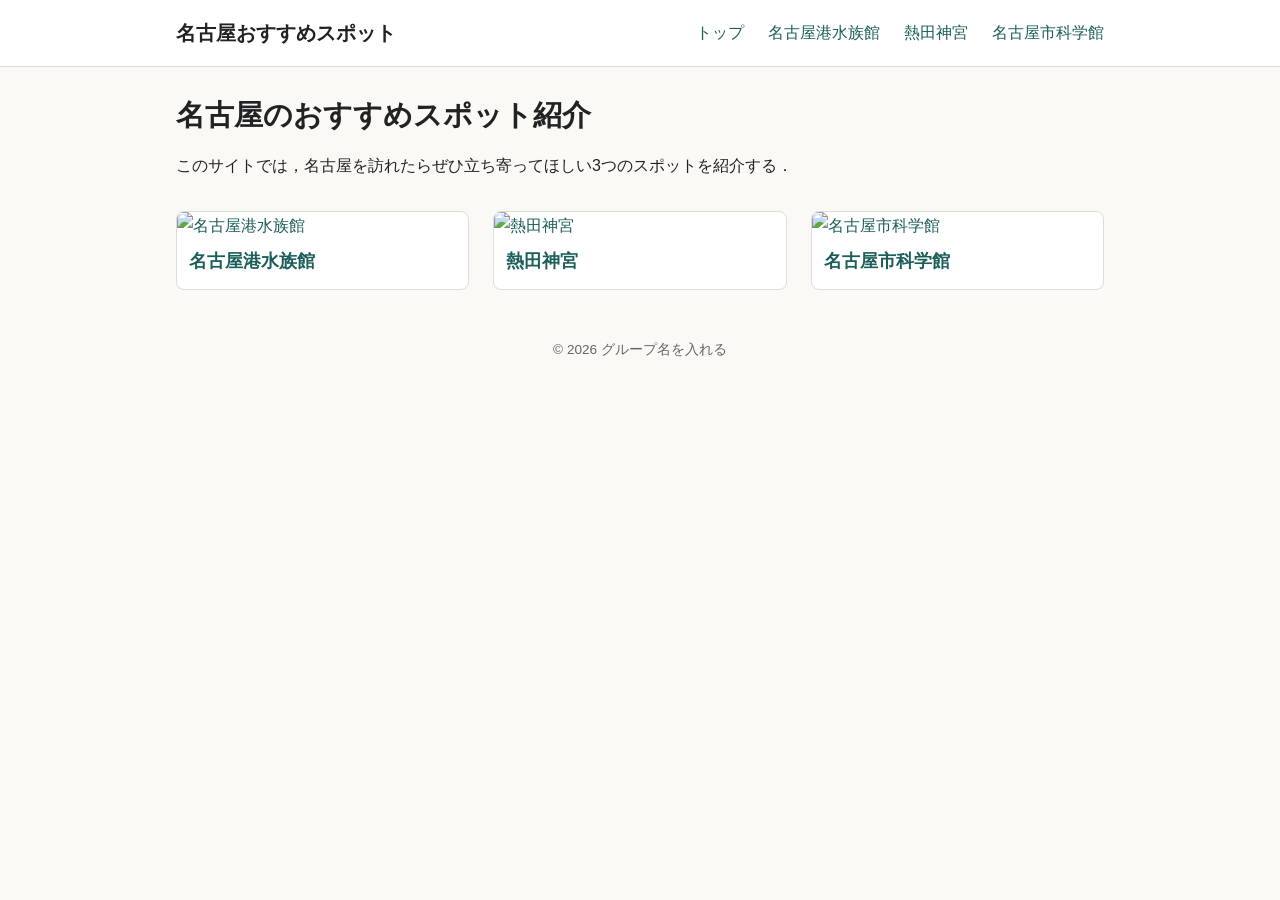
==== index.html @ 8237ec41 "Initial site scaffolding for Nagoya spots Add initial website structure for a Nagoya sightseeing sit" ====
<!DOCTYPE html>
<html lang="ja">
<head>
<meta charset="UTF-8">
<meta name="viewport" content="width=device-width, initial-scale=1.0">
<title>名古屋おすすめスポット紹介</title>
<link rel="stylesheet" href="css/common.css">
</head>
<body>

<header class="site-header">
  <div class="header-inner">
    <p class="site-title"><a href="index.html">名古屋おすすめスポット</a></p>
    <button class="nav-toggle" aria-label="メニューを開く" aria-expanded="false">&#9776;</button>
    <nav class="site-nav">
      <ul>
        <li><a href="index.html">トップ</a></li>
        <li><a href="aquarium.html">名古屋港水族館</a></li>
        <li><a href="atsuta.html">熱田神宮</a></li>
        <li><a href="science-museum.html">名古屋市科学館</a></li>
      </ul>
    </nav>
  </div>
</header>

<main>
  <section class="hero">
    <h1>名古屋のおすすめスポット紹介</h1>
    <p>
      <!-- ここに「なぜこの3か所を選んだか」などの導入文を書く -->
      このサイトでは，名古屋を訪れたらぜひ立ち寄ってほしい3つのスポットを紹介する．
    </p>
  </section>

  <section class="spot-list">
    <article class="spot-card">
      <a href="aquarium.html">
        <img src="images/aquarium.jpg" alt="名古屋港水族館">
        <h2>名古屋港水族館</h2>
        <p><!-- 一言紹介文をここに --></p>
      </a>
    </article>

    <article class="spot-card">
      <a href="atsuta.html">
        <img src="images/atsuta.jpg" alt="熱田神宮">
        <h2>熱田神宮</h2>
        <p><!-- 一言紹介文をここに --></p>
      </a>
    </article>

    <article class="spot-card">
      <a href="science-museum.html">
        <img src="images/science-museum.jpg" alt="名古屋市科学館">
        <h2>名古屋市科学館</h2>
        <p><!-- 一言紹介文をここに --></p>
      </a>
    </article>
  </section>
</main>

<footer class="site-footer">
  <p>&copy; 2026 グループ名を入れる</p>
</footer>

<script src="js/main.js" defer></script>
</body>
</html>
---- css/common.css ----
/* ==========================================================
   共通スタイル（骨組み段階の仮デザイン）
   配色・フォントはグループで相談して調整してください
   ========================================================== */

:root {
  --color-bg: #faf9f6;
  --color-text: #222222;
  --color-primary: #1b5e5a;
  --color-border: #dddddd;
  --font-base: "Hiragino Sans", "Yu Gothic", sans-serif;
  --max-width: 960px;
}

* {
  box-sizing: border-box;
  margin: 0;
  padding: 0;
}

body {
  font-family: var(--font-base);
  color: var(--color-text);
  background-color: var(--color-bg);
  line-height: 1.7;
}

a {
  color: var(--color-primary);
  text-decoration: none;
}
a:hover {
  text-decoration: underline;
}

img {
  max-width: 100%;
  height: auto;
  display: block;
}

/* ---------- ヘッダー ---------- */
.site-header {
  background-color: #ffffff;
  border-bottom: 1px solid var(--color-border);
}
.header-inner {
  max-width: var(--max-width);
  margin: 0 auto;
  padding: 1rem;
  display: flex;
  align-items: center;
  justify-content: space-between;
  flex-wrap: wrap;
}
.site-title a {
  font-size: 1.25rem;
  font-weight: bold;
  color: var(--color-text);
}
.nav-toggle {
  display: none;
  font-size: 1.5rem;
  background: none;
  border: none;
  cursor: pointer;
}
.site-nav ul {
  list-style: none;
  display: flex;
  gap: 1.5rem;
}

/* ---------- メイン ---------- */
main {
  max-width: var(--max-width);
  margin: 0 auto;
  padding: 1.5rem 1rem;
}

.hero {
  margin-bottom: 2rem;
}
.hero h1 {
  font-size: 1.8rem;
  margin-bottom: 0.75rem;
}

.spot-list {
  display: grid;
  grid-template-columns: repeat(3, 1fr);
  gap: 1.5rem;
}
.spot-card {
  border: 1px solid var(--color-border);
  border-radius: 8px;
  overflow: hidden;
  background-color: #ffffff;
}
.spot-card h2 {
  padding: 0.5rem 0.75rem 0;
  font-size: 1.1rem;
}
.spot-card p {
  padding: 0 0.75rem 0.75rem;
  font-size: 0.9rem;
}

/* ---------- 詳細ページ ---------- */
.spot-detail h1 {
  font-size: 1.8rem;
  margin-bottom: 1rem;
}
.spot-detail h2 {
  font-size: 1.3rem;
  margin: 1.5rem 0 0.75rem;
}
.main-photo {
  border-radius: 8px;
  margin-bottom: 1rem;
}

.info-table {
  width: 100%;
  border-collapse: collapse;
}
.info-table th,
.info-table td {
  border: 1px solid var(--color-border);
  padding: 0.5rem 0.75rem;
  text-align: left;
  font-size: 0.95rem;
}
.info-table th {
  background-color: #f0efe9;
  width: 30%;
  white-space: nowrap;
}

iframe {
  border-radius: 8px;
}

/* ---------- フッター ---------- */
.site-footer {
  text-align: center;
  padding: 1.5rem 1rem;
  font-size: 0.85rem;
  color: #666666;
}

/* ---------- レスポンシブ（スマホ対応） ---------- */
@media (max-width: 768px) {
  .nav-toggle {
    display: block;
  }
  .site-nav {
    display: none;
    width: 100%;
  }
  .site-nav.is-open {
    display: block;
  }
  .site-nav ul {
    flex-direction: column;
    gap: 0;
    padding-top: 0.5rem;
  }
  .site-nav li {
    border-top: 1px solid var(--color-border);
  }
  .site-nav a {
    display: block;
    padding: 0.75rem 0;
  }

  .spot-list {
    grid-template-columns: 1fr;
  }

  .info-table th {
    width: 35%;
  }
}
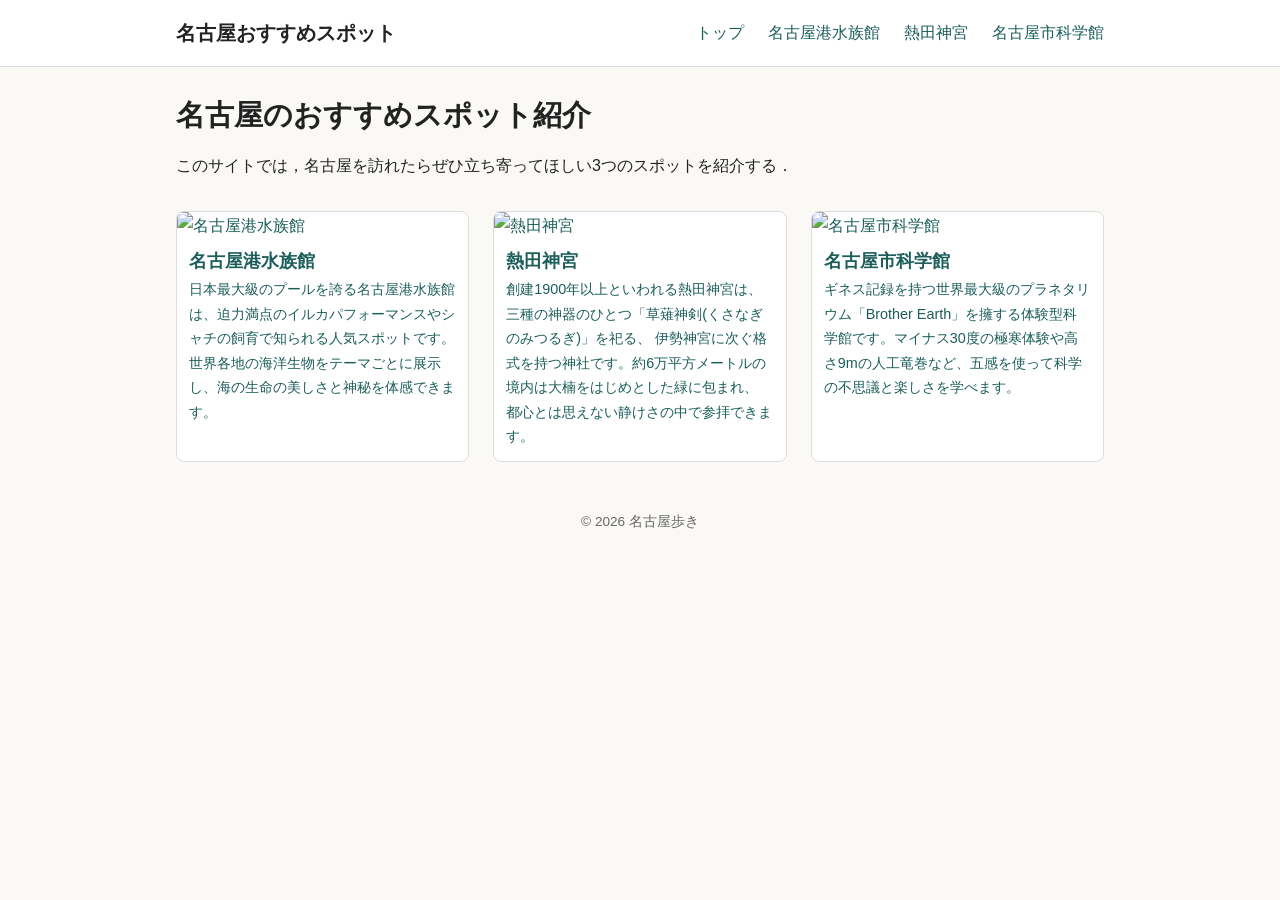
==== commit d9df1749: "Update index.html" ====
--- a/index.html
+++ b/index.html
@@ -37,7 +37,7 @@
       <a href="aquarium.html">
         <img src="images/aquarium.jpg" alt="名古屋港水族館">
         <h2>名古屋港水族館</h2>
-        <p><!-- 一言紹介文をここに --></p>
+        <p>日本最大級のプールを誇る名古屋港水族館は、迫力満点のイルカパフォーマンスやシャチの飼育で知られる人気スポットです。世界各地の海洋生物をテーマごとに展示し、海の生命の美しさと神秘を体感できます。</p>
       </a>
     </article>
 
@@ -45,7 +45,7 @@
       <a href="atsuta.html">
         <img src="images/atsuta.jpg" alt="熱田神宮">
         <h2>熱田神宮</h2>
-        <p><!-- 一言紹介文をここに --></p>
+        <p>創建1900年以上といわれる熱田神宮は、三種の神器のひとつ「草薙神剣(くさなぎのみつるぎ)」を祀る、 伊勢神宮に次ぐ格式を持つ神社です。約6万平方メートルの境内は大楠をはじめとした緑に包まれ、 都心とは思えない静けさの中で参拝できます。</p>
       </a>
     </article>
 
@@ -53,14 +53,14 @@
       <a href="science-museum.html">
         <img src="images/science-museum.jpg" alt="名古屋市科学館">
         <h2>名古屋市科学館</h2>
-        <p><!-- 一言紹介文をここに --></p>
+        <p>ギネス記録を持つ世界最大級のプラネタリウム「Brother Earth」を擁する体験型科学館です。マイナス30度の極寒体験や高さ9mの人工竜巻など、五感を使って科学の不思議と楽しさを学べます。</p>
       </a>
     </article>
   </section>
 </main>
 
 <footer class="site-footer">
-  <p>&copy; 2026 グループ名を入れる</p>
+  <p>&copy; 2026 名古屋歩き</p>
 </footer>
 
 <script src="js/main.js" defer></script>
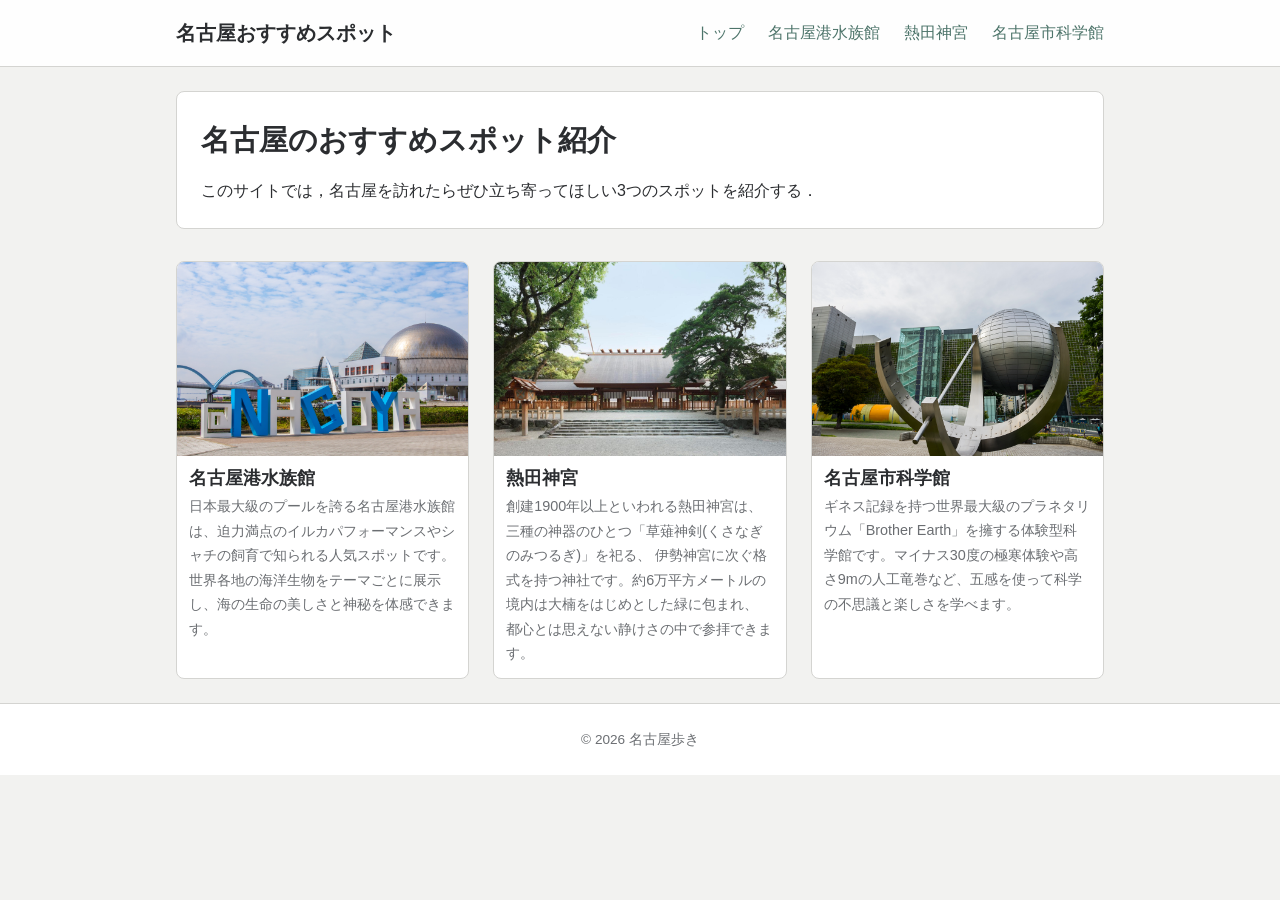
==== commit 09bfae1b: "adjustment" ====
--- a/index.html
+++ b/index.html
@@ -27,7 +27,6 @@
   <section class="hero">
     <h1>名古屋のおすすめスポット紹介</h1>
     <p>
-      <!-- ここに「なぜこの3か所を選んだか」などの導入文を書く -->
       このサイトでは，名古屋を訪れたらぜひ立ち寄ってほしい3つのスポットを紹介する．
     </p>
   </section>
--- a/css/common.css
+++ b/css/common.css
@@ -1,13 +1,11 @@
-/* ==========================================================
-   共通スタイル（骨組み段階の仮デザイン）
-   配色・フォントはグループで相談して調整してください
-   ========================================================== */
-
 :root {
-  --color-bg: #faf9f6;
-  --color-text: #222222;
-  --color-primary: #1b5e5a;
-  --color-border: #dddddd;
+  --color-bg: #f2f2f0;          /* ページ全体の背景（ライトグレー） */
+  --color-surface: #ffffff;     /* カードやヘッダーなど一段明るい面 */
+  --color-surface-alt: #e8e8e5; /* 表のth背景など、少し沈んだ面 */
+  --color-text: #2b2d30;        /* 本文の文字色（黒に近いグレー） */
+  --color-text-muted: #6b6e72;  /* フッターなど控えめな文字色 */
+  --color-primary: #4d746a;     /* リンクなどのアクセント（落ち着いたグリーン） */
+  --color-border: #d4d4d1;      /* 境界線（ライト背景に馴染む薄いグレー） */
   --font-base: "Hiragino Sans", "Yu Gothic", sans-serif;
   --max-width: 960px;
 }
@@ -41,8 +39,9 @@
 
 /* ---------- ヘッダー ---------- */
 .site-header {
-  background-color: #ffffff;
+  background-color: rgba(255, 255, 255, 0.92);
   border-bottom: 1px solid var(--color-border);
+  backdrop-filter: blur(4px);
 }
 .header-inner {
   max-width: var(--max-width);
@@ -63,6 +62,7 @@
   font-size: 1.5rem;
   background: none;
   border: none;
+  color: var(--color-text);
   cursor: pointer;
 }
 .site-nav ul {
@@ -80,6 +80,10 @@
 
 .hero {
   margin-bottom: 2rem;
+  padding: 1.5rem;
+  background-color: var(--color-surface);
+  border: 1px solid var(--color-border);
+  border-radius: 8px;
 }
 .hero h1 {
   font-size: 1.8rem;
@@ -95,15 +99,24 @@
   border: 1px solid var(--color-border);
   border-radius: 8px;
   overflow: hidden;
-  background-color: #ffffff;
+  background-color: var(--color-surface);
+  transition: border-color 0.2s ease;
+}
+.spot-card a:hover {
+  text-decoration: none;
+}
+.spot-card:hover {
+  border-color: var(--color-primary);
 }
 .spot-card h2 {
   padding: 0.5rem 0.75rem 0;
   font-size: 1.1rem;
+  color: var(--color-text);
 }
 .spot-card p {
   padding: 0 0.75rem 0.75rem;
   font-size: 0.9rem;
+  color: var(--color-text-muted);
 }
 
 /* ---------- 詳細ページ ---------- */
@@ -118,11 +131,13 @@
 .main-photo {
   border-radius: 8px;
   margin-bottom: 1rem;
+  border: 1px solid var(--color-border);
 }
 
 .info-table {
   width: 100%;
   border-collapse: collapse;
+  background-color: var(--color-surface);
 }
 .info-table th,
 .info-table td {
@@ -132,13 +147,18 @@
   font-size: 0.95rem;
 }
 .info-table th {
-  background-color: #f0efe9;
+  background-color: var(--color-surface-alt);
   width: 30%;
   white-space: nowrap;
+  color: var(--color-text);
+}
+.info-table td {
+  color: var(--color-text-muted);
 }
 
 iframe {
   border-radius: 8px;
+  border: 1px solid var(--color-border);
 }
 
 /* ---------- フッター ---------- */
@@ -146,7 +166,9 @@
   text-align: center;
   padding: 1.5rem 1rem;
   font-size: 0.85rem;
-  color: #666666;
+  color: var(--color-text-muted);
+  background-color: var(--color-surface);
+  border-top: 1px solid var(--color-border);
 }
 
 /* ---------- レスポンシブ（スマホ対応） ---------- */
@@ -181,4 +203,8 @@
   .info-table th {
     width: 35%;
   }
-}
+
+  body {
+    background-attachment: scroll; /* スマホでのfixed背景による表示不具合を回避 */
+  }
+}
